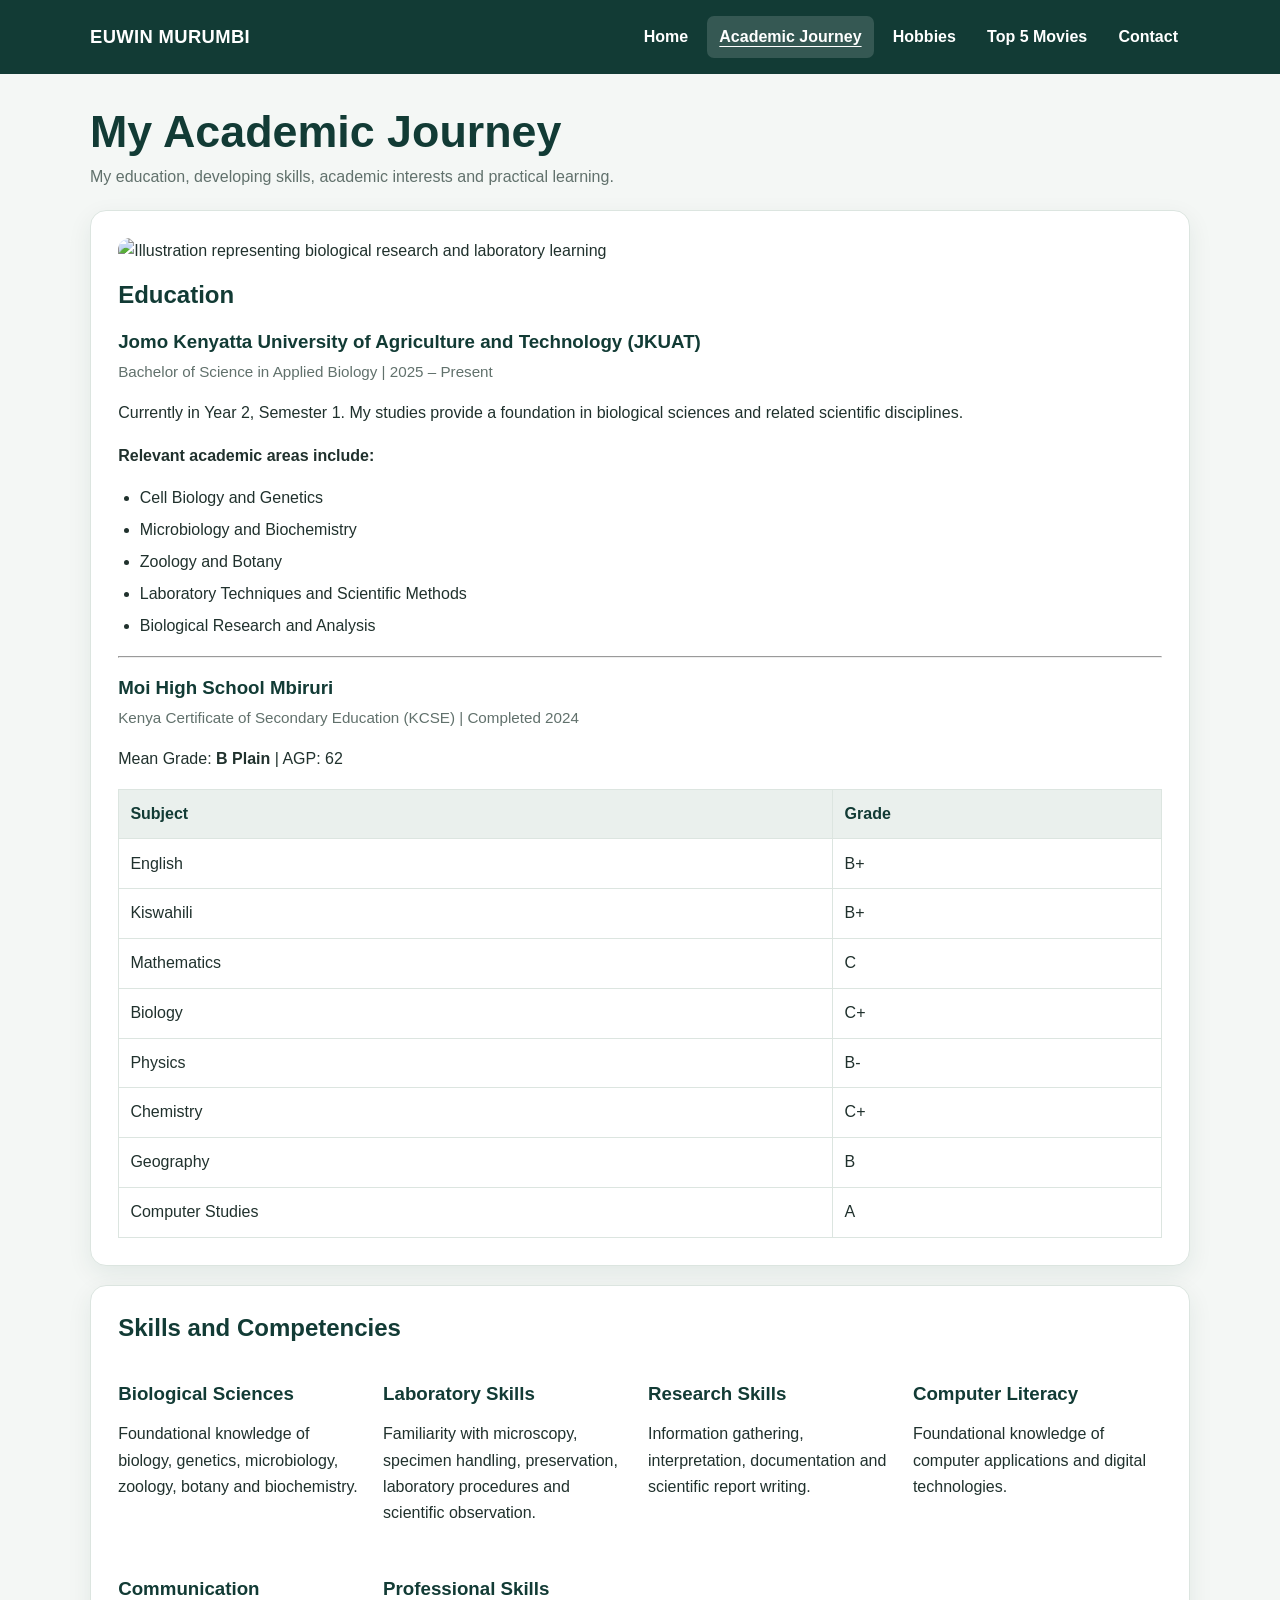
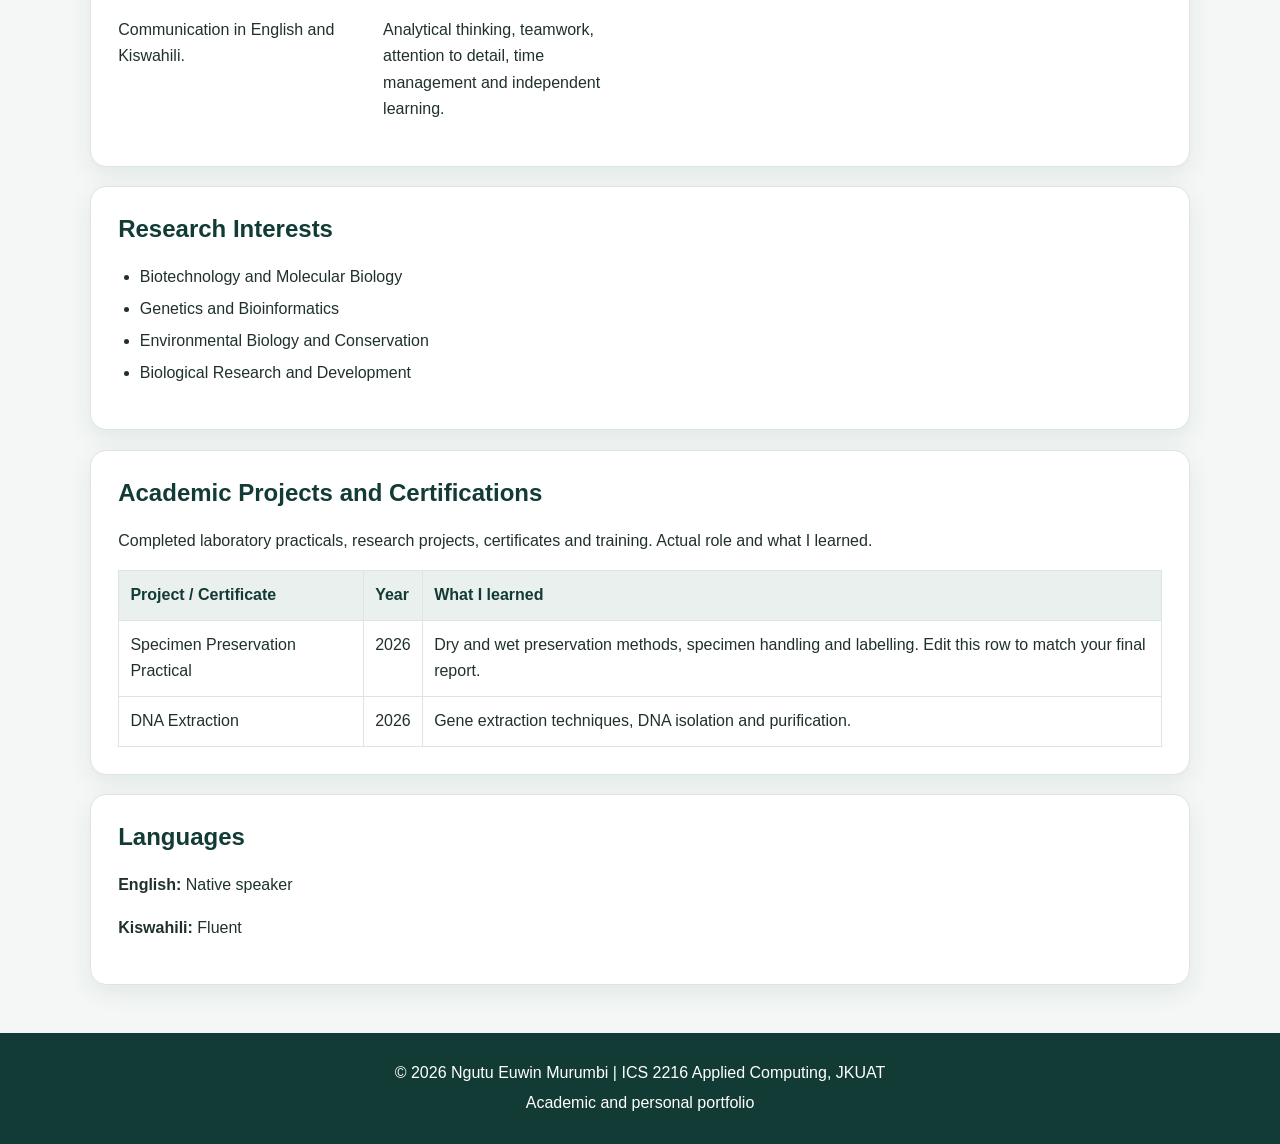
==== academic.html @ e937dc25 "No folder First trial portfolio" ====
<!DOCTYPE html>
<html lang="en">
<head>
  <meta charset="UTF-8">
  <meta name="viewport" content="width=device-width, initial-scale=1.0">
  <meta name="description" content="Academic Journey - Euwin Murumbi's academic and personal portfolio.">
  <title>Academic Journey | Euwin Murumbi</title>
  <link rel="stylesheet" href="style.css">
</head>
<body>

<header>
  <div class="header-inner">
    <a class="site-name" href="index.html">EUWIN MURUMBI</a>
    <nav aria-label="Main navigation">
      <a href="index.html" >Home</a>
      <a href="academic.html" class="active" aria-current="page">Academic Journey</a>
      <a href="hobbies.html" >Hobbies</a>
      <a href="movies.html" >Top 5 Movies</a>
      <a href="contact.html" >Contact</a>
    </nav>
  </div>
</header>


<main>
  <h1 class="page-heading">My Academic Journey</h1>
  <p class="lead">My education, developing skills, academic interests and practical learning.</p>

  <section class="card">
    <img class="page-image" src="images/academic.JPG" alt="Illustration representing biological research and laboratory learning">
    <h2>Education</h2>
    <h3>Jomo Kenyatta University of Agriculture and Technology (JKUAT)</h3>
    <p class="meta">Bachelor of Science in Applied Biology | 2025 – Present</p>
    <p>Currently in Year 2, Semester 1. My studies provide a foundation in biological sciences and related scientific disciplines.</p>
    <p><strong>Relevant academic areas include:</strong></p>
    <ul>
      <li>Cell Biology and Genetics</li>
      <li>Microbiology and Biochemistry</li>
      <li>Zoology and Botany</li>
      <li>Laboratory Techniques and Scientific Methods</li>
      <li>Biological Research and Analysis</li>
    </ul>

    <hr>
    <h3>Moi High School Mbiruri</h3>
    <p class="meta">Kenya Certificate of Secondary Education (KCSE) | Completed 2024</p>
    <p>Mean Grade: <strong>B Plain</strong> | AGP: 62</p>
    <table>
      <thead><tr><th>Subject</th><th>Grade</th></tr></thead>
      <tbody>
        <tr><td>English</td><td>B+</td></tr>
        <tr><td>Kiswahili</td><td>B+</td></tr>
        <tr><td>Mathematics</td><td>C</td></tr>
        <tr><td>Biology</td><td>C+</td></tr>
        <tr><td>Physics</td><td>B-</td></tr>
        <tr><td>Chemistry</td><td>C+</td></tr>
        <tr><td>Geography</td><td>B</td></tr>
        <tr><td>Computer Studies</td><td>A</td></tr>
      </tbody>
    </table>
  </section>

  <section class="card">
    <h2>Skills and Competencies</h2>
    <div class="grid">
      <div><h3>Biological Sciences</h3><p>Foundational knowledge of biology, genetics, microbiology, zoology, botany and biochemistry.</p></div>
      <div><h3>Laboratory Skills</h3><p>Familiarity with microscopy, specimen handling, preservation, laboratory procedures and scientific observation.</p></div>
      <div><h3>Research Skills</h3><p>Information gathering, interpretation, documentation and scientific report writing.</p></div>
      <div><h3>Computer Literacy</h3><p>Foundational knowledge of computer applications and digital technologies.</p></div>
      <div><h3>Communication</h3><p>Communication in English and Kiswahili.</p></div>
      <div><h3>Professional Skills</h3><p>Analytical thinking, teamwork, attention to detail, time management and independent learning.</p></div>
    </div>
  </section>

  <section class="card">
    <h2>Research Interests</h2>
    <ul>
      <li>Biotechnology and Molecular Biology</li>
      <li>Genetics and Bioinformatics</li>
      <li>Environmental Biology and Conservation</li>
      <li>Biological Research and Development</li>
    </ul>
  </section>

  <section class="card">
    <h2>Academic Projects and Certifications</h2>
    <p>Completed laboratory practicals, research projects, certificates and training. Actual role and what I learned.</p>
    <table>
      <thead><tr><th>Project / Certificate</th><th>Year</th><th>What I learned</th></tr></thead>
      <tbody>
        <tr><td>Specimen Preservation Practical</td><td>2026</td><td>Dry and wet preservation methods, specimen handling and labelling. Edit this row to match your final report.</td></tr>
        <tr><td> DNA Extraction </td><td>2026</td><td>Gene extraction techniques, DNA isolation and purification.</td></tr>
      </tbody>
    </table>
  </section>

  <section class="card">
    <h2>Languages</h2>
    <p><strong>English:</strong> Native speaker</p>
    <p><strong>Kiswahili:</strong> Fluent</p>
  </section>
</main>

<footer>
  <p>&copy; <span id="year">2026</span> Ngutu Euwin Murumbi | ICS 2216 Applied Computing, JKUAT</p>
  <p>Academic and personal portfolio</p>
</footer>
<script>
  document.getElementById("year").textContent = new Date().getFullYear();
</script>
</body>
</html>
---- style.css ----
:root {
    --bg: #f4f7f5;
    --surface: #ffffff;
    --ink: #20312d;
    --muted: #61716c;
    --brand: #123b35;
    --brand-light: #1e5b50;
    --accent: #d5a84f;
    --border: #dce5e0;
    --shadow: 0 8px 24px rgba(18, 59, 53, 0.08);
    --max-width: 1100px;
}

* { box-sizing: border-box; }

html { scroll-behavior: smooth; }

body {
    margin: 0;
    font-family: "Segoe UI", Arial, sans-serif;
    background: var(--bg);
    color: var(--ink);
    line-height: 1.65;
}

header {
    background: var(--brand);
    color: white;
    padding: 1rem 1.5rem;
}

.header-inner {
    max-width: var(--max-width);
    margin: auto;
    display: flex;
    justify-content: space-between;
    align-items: center;
    gap: 1rem;
    flex-wrap: wrap;
}

.site-name {
    color: white;
    font-size: 1.15rem;
    font-weight: 800;
    text-decoration: none;
    letter-spacing: .02em;
}

nav {
    display: flex;
    flex-wrap: wrap;
    gap: .45rem;
}

nav a {
    color: white;
    text-decoration: none;
    font-weight: 650;
    padding: .5rem .75rem;
    border-radius: 7px;
}

nav a:hover, nav a.active {
    background: rgba(255,255,255,.15);
    text-decoration: underline;
    text-underline-offset: 4px;
}

main {
    width: min(100% - 2rem, var(--max-width));
    margin: 2rem auto;
}

.page-heading {
    margin: 0 0 .4rem;
    color: var(--brand);
    font-size: clamp(2rem, 4vw, 2.8rem);
    line-height: 1.15;
}

.lead {
    color: var(--muted);
    max-width: 760px;
    margin-top: .4rem;
}

.card {
    background: var(--surface);
    border: 1px solid var(--border);
    border-radius: 16px;
    padding: clamp(1.1rem, 3vw, 1.7rem);
    margin: 1.2rem 0;
    box-shadow: var(--shadow);
}

.hero {
    display: grid;
    grid-template-columns: 260px 1fr;
    gap: 2rem;
    align-items: center;
}

.hero-image {
    width: 100%;
    aspect-ratio: 1;
    object-fit: cover;
    border-radius: 16px;
    border: 5px solid white;
    box-shadow: var(--shadow);
}

.page-image {
    display: block;
    width: 100%;
    max-height: 300px;
    object-fit: cover;
    border-radius: 12px;
    margin-bottom: 1rem;
}

h2, h3 { color: var(--brand); line-height: 1.25; }
h2 { margin-top: 0; }
h3 { margin-bottom: .35rem; }

.grid {
    display: grid;
    grid-template-columns: repeat(auto-fit, minmax(230px, 1fr));
    gap: 1rem;
}

.grid .card { margin: 0; }

.meta {
    color: var(--muted);
    font-size: .95rem;
    margin-top: 0;
}

ul, ol { padding-left: 1.35rem; }
li { margin: .35rem 0; }

.btn {
    display: inline-block;
    background: var(--brand);
    color: white;
    padding: .7rem 1.1rem;
    border-radius: 999px;
    text-decoration: none;
    font-weight: 700;
    border: 0;
    cursor: pointer;
}

.btn:hover { background: var(--brand-light); }

.tag {
    display: inline-block;
    background: #e8f0ec;
    color: var(--brand);
    padding: .25rem .65rem;
    border-radius: 999px;
    font-size: .85rem;
    font-weight: 700;
    margin: .15rem .2rem .15rem 0;
}

table {
    width: 100%;
    border-collapse: collapse;
    margin-top: .8rem;
    background: white;
}

th, td {
    border: 1px solid var(--border);
    text-align: left;
    padding: .7rem;
    vertical-align: top;
}

th { background: #eaf0ed; color: var(--brand); }

.contact-links a { color: var(--brand-light); font-weight: 700; }

form { max-width: 700px; }
label { display: block; font-weight: 700; margin: .9rem 0 .3rem; }
input, textarea {
    width: 100%;
    padding: .8rem;
    border: 1px solid #aebdb6;
    border-radius: 8px;
    font: inherit;
    background: white;
}
input:focus, textarea:focus, a:focus, button:focus {
    outline: 3px solid var(--accent);
    outline-offset: 2px;
}
textarea { min-height: 140px; resize: vertical; }

.notice {
    border-left: 4px solid var(--accent);
    padding: .8rem 1rem;
    background: #fffaf0;
    border-radius: 0 8px 8px 0;
}

footer {
    margin-top: 3rem;
    padding: 1.5rem;
    background: var(--brand);
    color: white;
    text-align: center;
}
footer p { margin: .2rem; }

@media (max-width: 680px) {
    .header-inner { align-items: flex-start; }
    nav { width: 100%; }
    nav a { padding: .45rem .55rem; font-size: .92rem; }
    .hero { grid-template-columns: 1fr; }
    .hero-image { max-width: 220px; }
    main { margin-top: 1.2rem; }
    table { display: block; overflow-x: auto; }
}
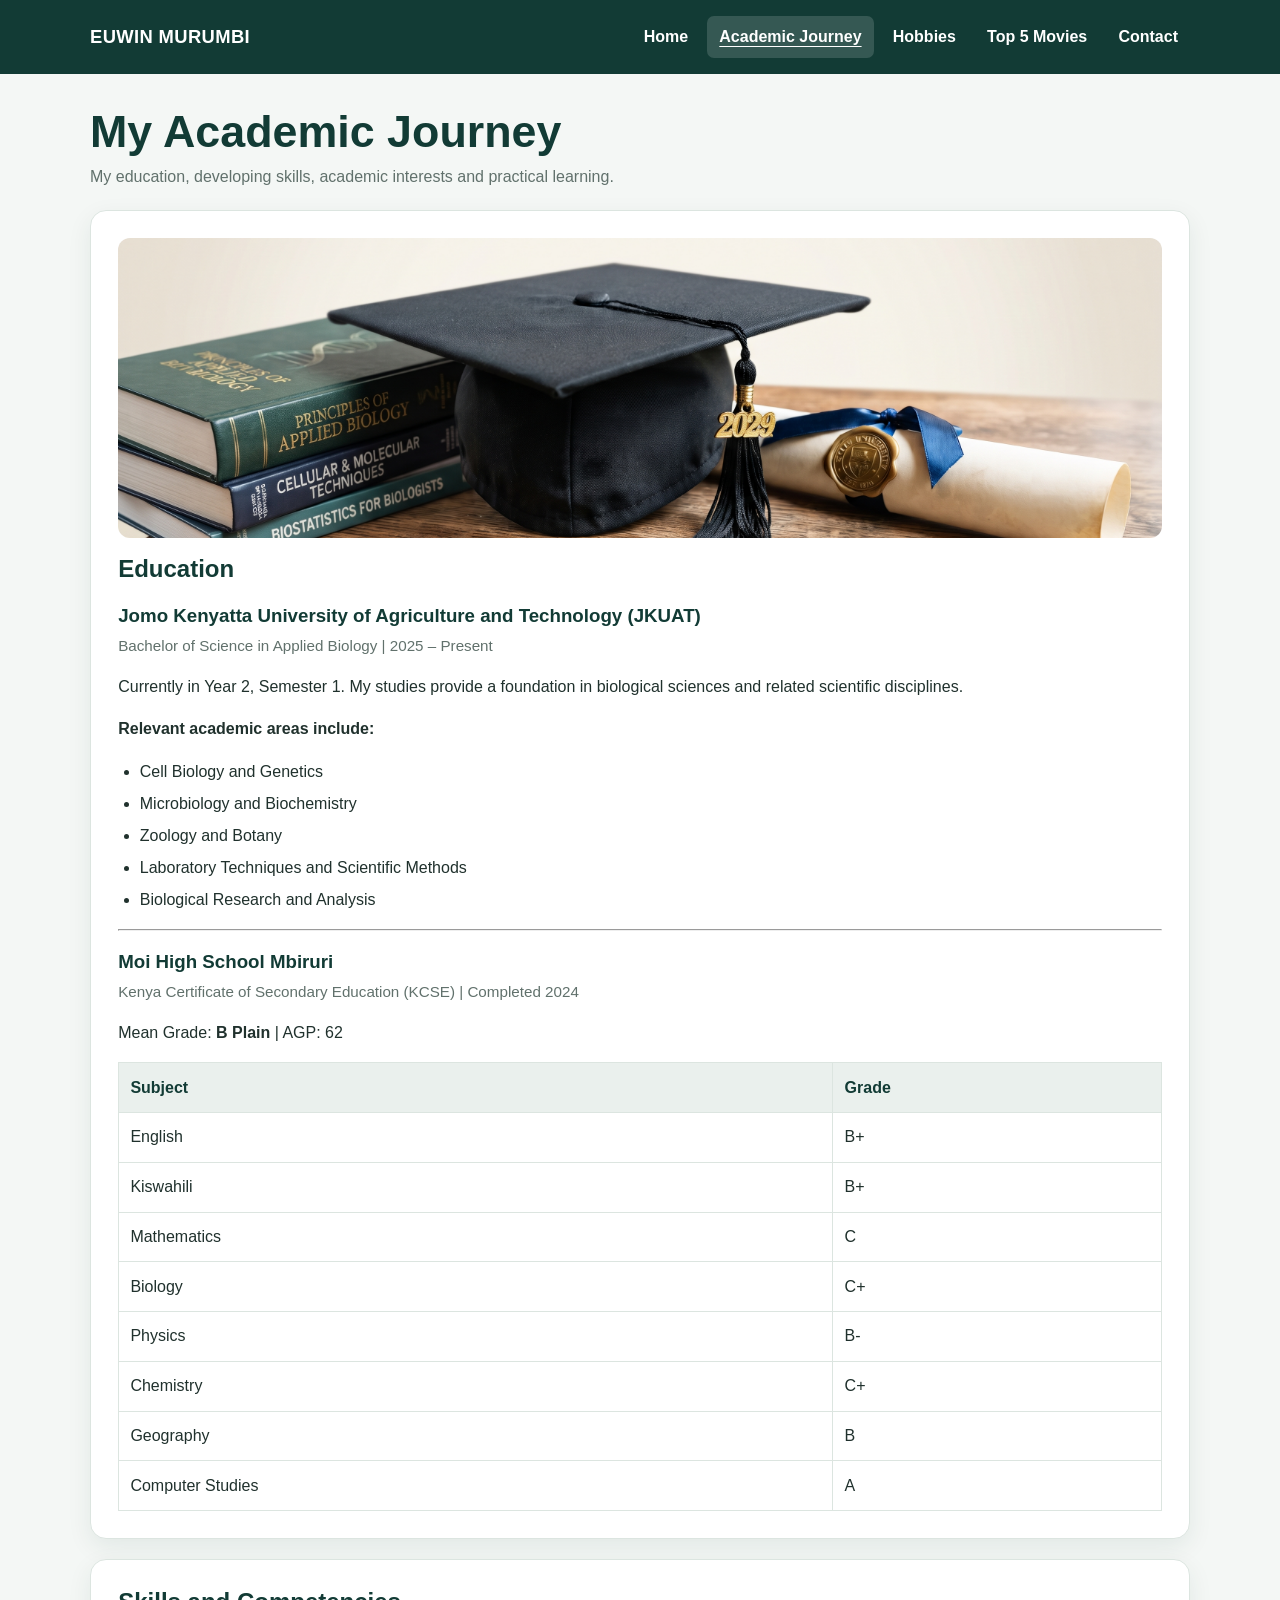
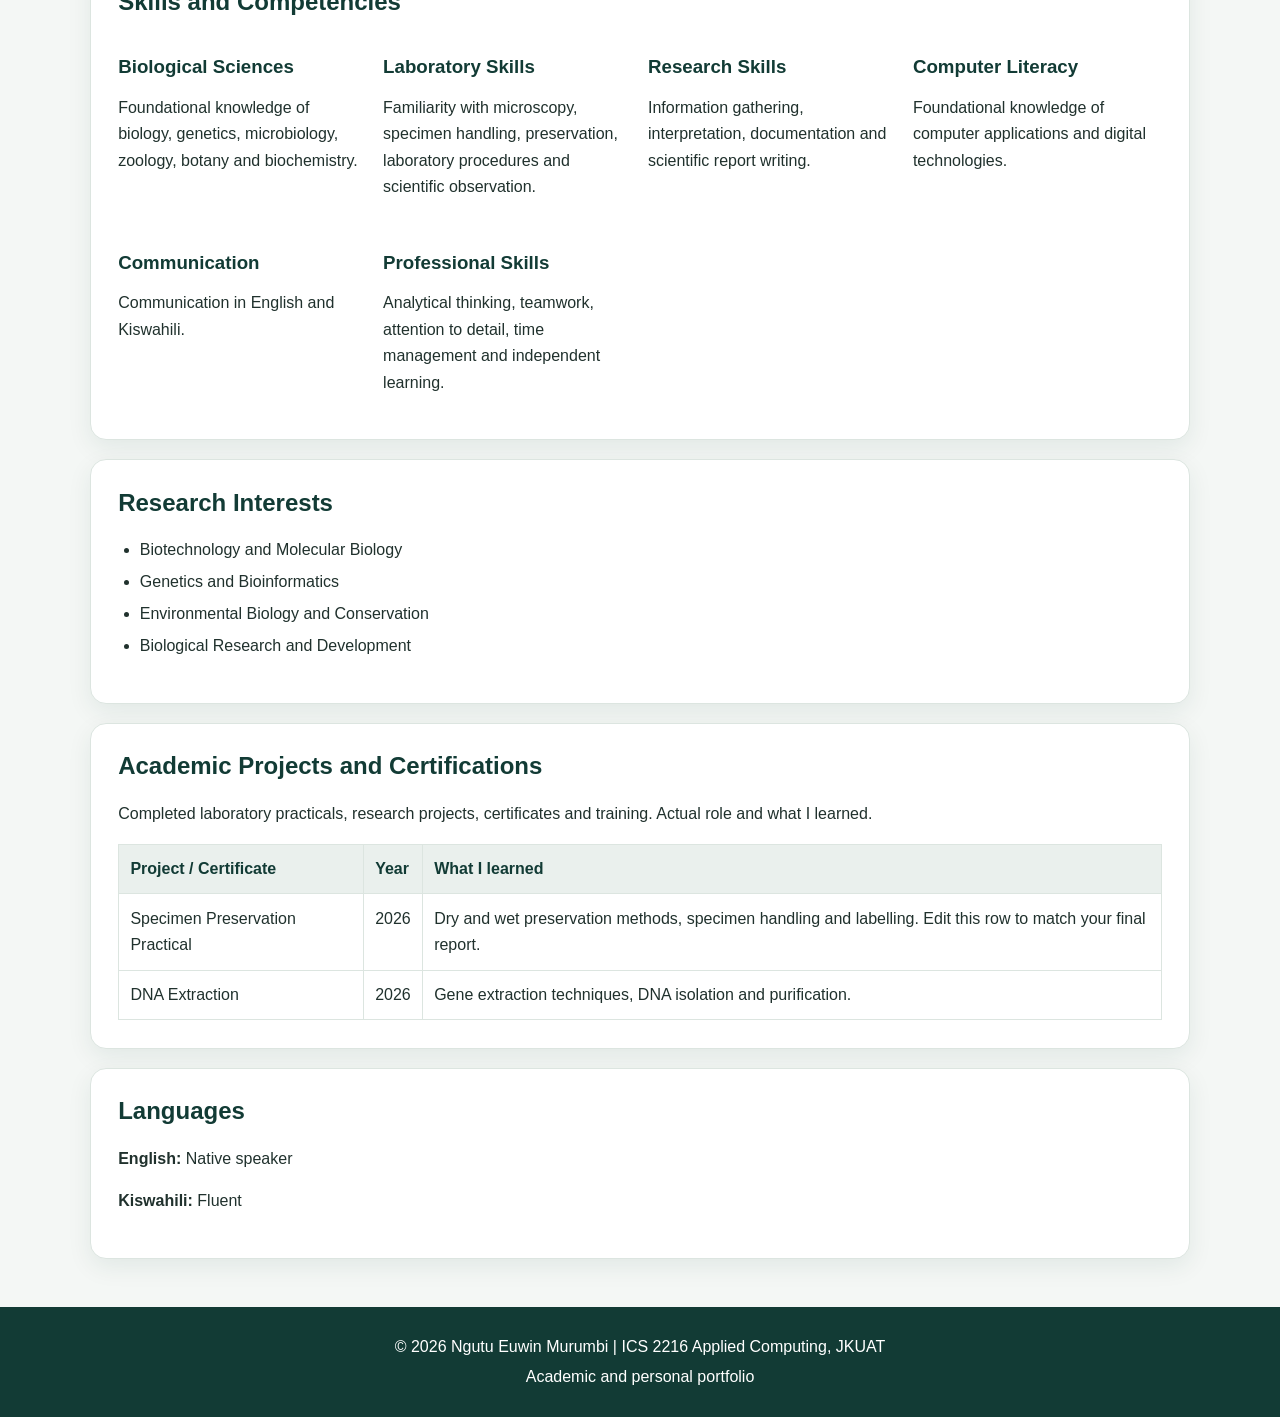
==== commit 87d0b6dc: "Fix image filename case in academic.html" ====
--- a/academic.html
+++ b/academic.html
@@ -28,7 +28,7 @@
   <p class="lead">My education, developing skills, academic interests and practical learning.</p>
 
   <section class="card">
-    <img class="page-image" src="images/academic.JPG" alt="Illustration representing biological research and laboratory learning">
+    <img class="page-image" src="images/academic.jpg" alt="Illustration representing biological research and laboratory learning">
     <h2>Education</h2>
     <h3>Jomo Kenyatta University of Agriculture and Technology (JKUAT)</h3>
     <p class="meta">Bachelor of Science in Applied Biology | 2025 – Present</p>
